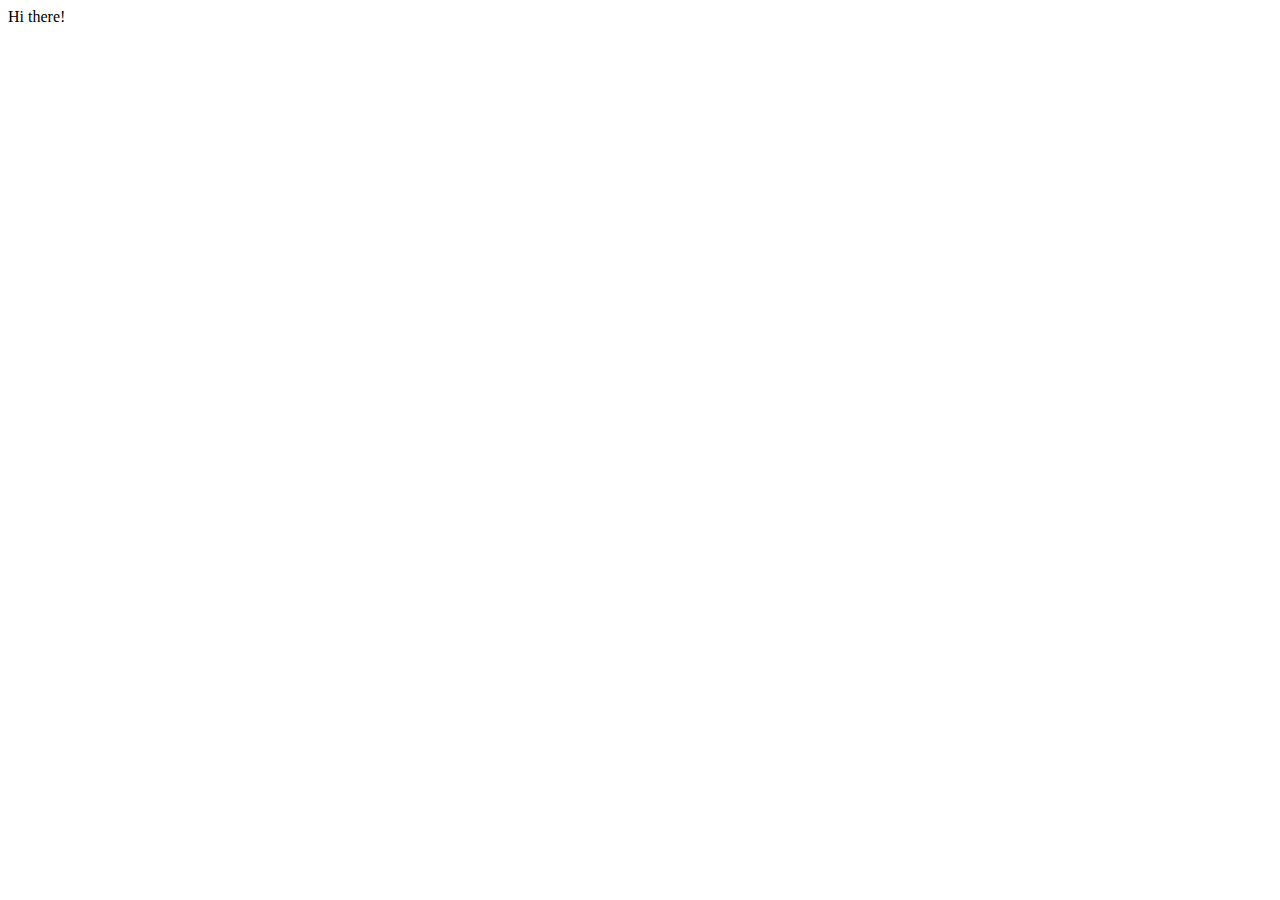
==== index.html @ 93e67475 "Updating index" ====
<!DOCTYPE html>
<html>
<head>
    <meta name="viewport" content="width=device-width,initial-scale=1">
    <meta charset="utf-8">
    <title>Coinz App</title>
	<script src="cordova.js"></script>
</head>
<body>
Hi there!
</body>
</html>
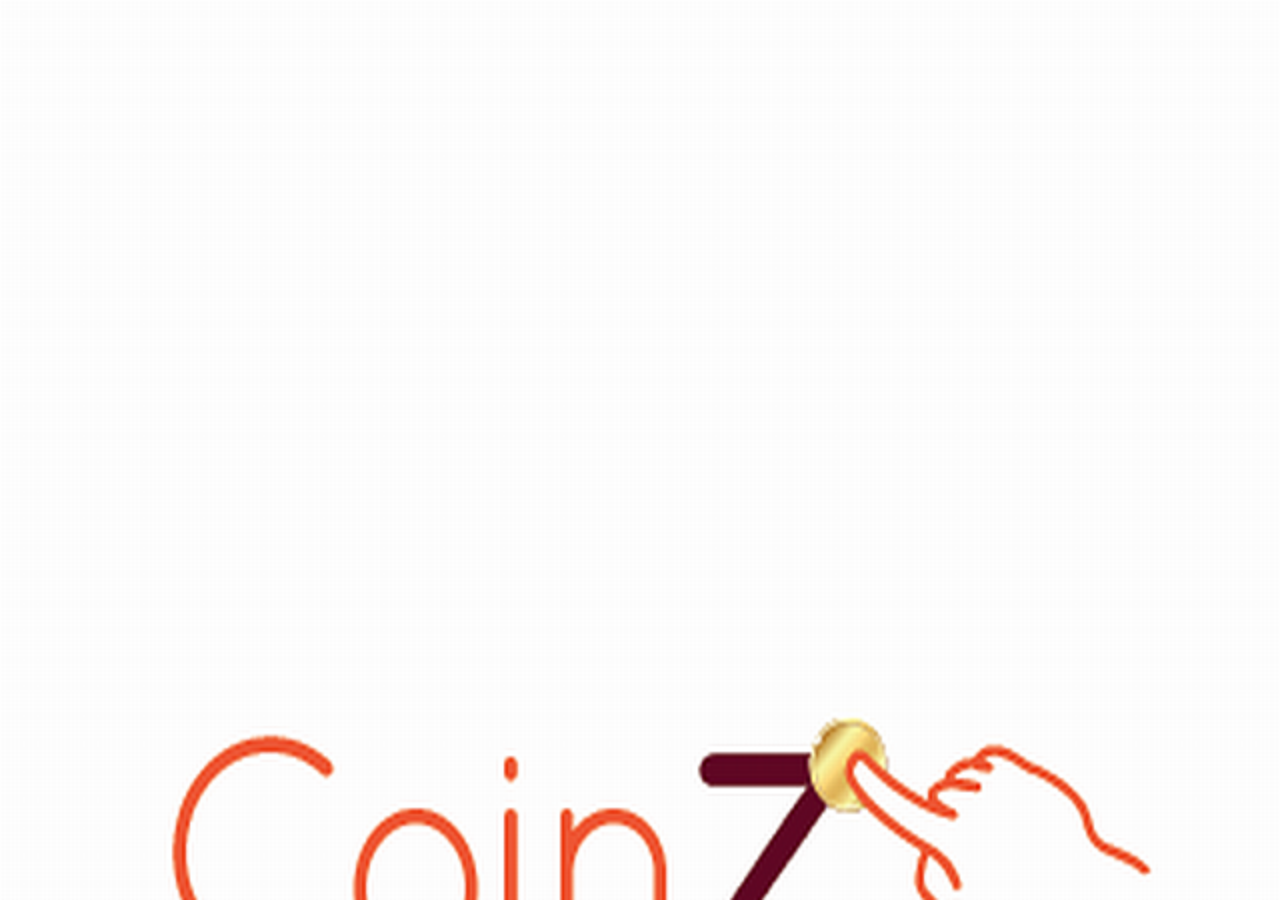
==== commit 0c866bf8: "Adding coinz" ====
--- a/index.html
+++ b/index.html
@@ -4,9 +4,10 @@
     <meta name="viewport" content="width=device-width,initial-scale=1">
     <meta charset="utf-8">
     <title>Coinz App</title>
-	<script src="cordova.js"></script>
 </head>
 <body>
-Hi there!
+	<script type="text/javascript">
+		window.location = 'html/splash.html';
+	</script>
 </body>
 </html>